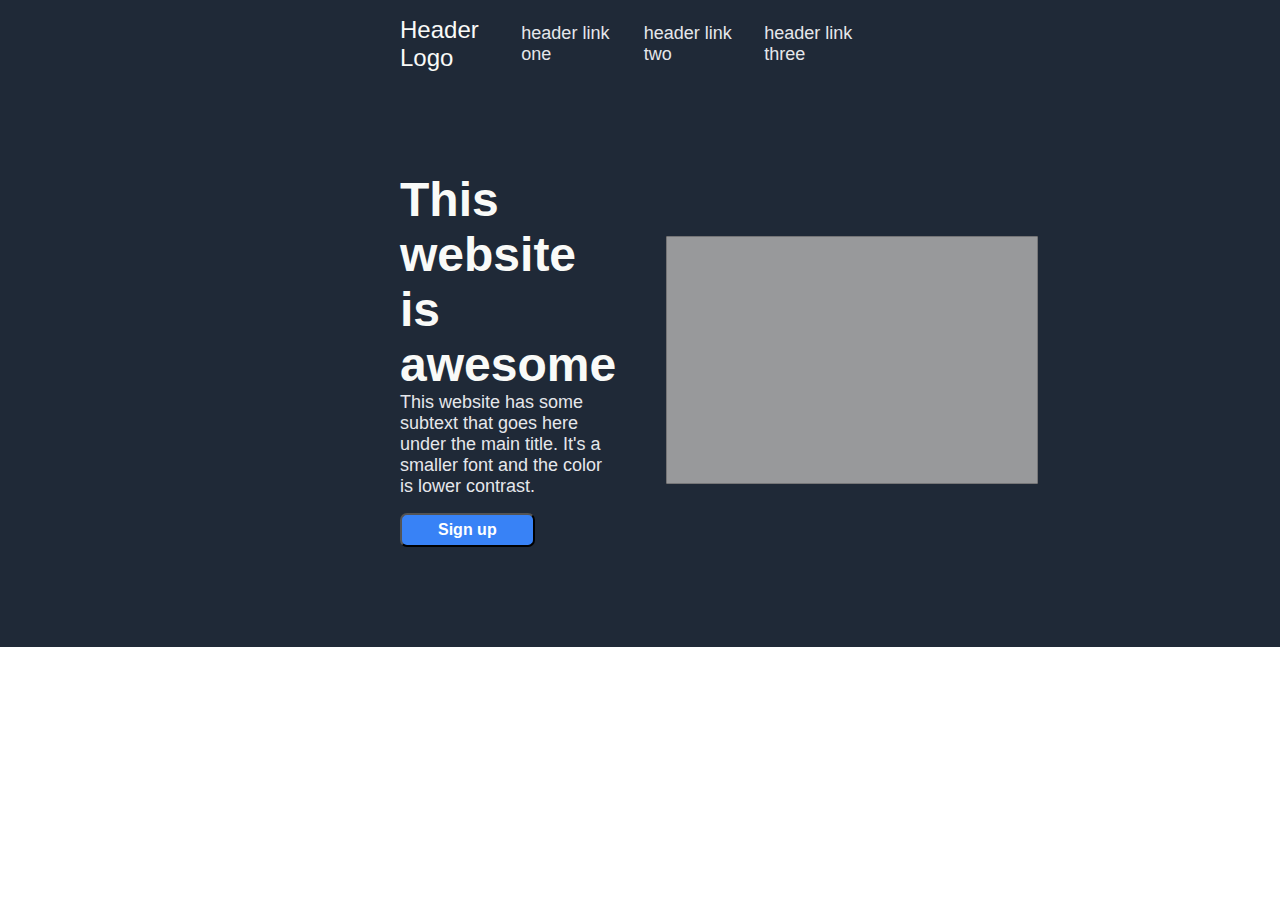
==== index.html @ 77b977d4 "First container done" ====
<!DOCTYPE html>
<html lang="en">

<head>
    <meta charset="UTF-8">
    <meta http-equiv="X-UA-Compatible" content="IE=edge">
    <meta name="viewport" content="width=device-width, initial-scale=1.0">
    <title>Landing Page</title>
    <link rel="stylesheet" href="style.css">
</head>

<body>
    <div class="container1">
        <div class="header">
            <div class="headerlogo">
                Header Logo
            </div>
            <ul>
                <li><a href="">header link one</a></li>
                <li><a href="">header link two</a></li>
                <li><a href="">header link three</a></li>
            </ul>
        </div>
        <div class="hero-container">
            <div class="hero-text-container">
                <div class="main-text-container">
                    This website is awesome
                </div>
                <div class="secondary-text-container">
                    This website has some subtext that goes here under the main title. It's a smaller font and the color is lower contrast.
                </div>
                <button class="signup">Sign up</button>
            </div>
            <img src="/images/Grey_full.png" alt="grayimage">
        </div>
    </div>
    <div class="container2">

    </div>
</body>

</html>
---- style.css ----
body {
    display: flex;
    flex-direction: column;
    font-family: -apple-system, BlinkMacSystemFont, 'Segoe UI', Roboto, Oxygen, Ubuntu, Cantarell, 'Open Sans', 'Helvetica Neue', sans-serif;
    margin: 0;
}

.container1 {
    padding-top: 16px;
    background-color: #1f2937;
    padding-left: 400px;
    padding-right: 400px;
    display: flex;
    flex-direction: column;
}

.header {
    display: flex;
    justify-content: space-between;
    align-items: center;
}

.headerlogo {
    color: #F9FAf8;
    font-size: 24px;
    font-weight: 500;
}

ul {
    list-style-type: none;
    margin: 0;
    padding: 0;
    display: flex;
    gap: 16px;
}

a {
    text-decoration: none;
    color: #E5E7EB;
    font-size: 18px;
}

.hero-container {
    display: flex;
    justify-content: space-between;
    align-items: center;
    margin-top: 100px;
    margin-bottom: 100px;
    flex: 1;
    gap: 50px;
}

.hero-text-container {
    width: 350px;
    flex: 1;
}

.main-text-container {
    font-size: 48px;
    font-weight: bold;
    color: #f9FAF8;
}

.secondary-text-container {
    font-size: 18px;
    color: #E5E7EB;
}

img {
    width: auto;
    height: 248px;
    flex: 1;
}

.signup {
    margin-top: 16px;
    background-color: #3882F6;
    padding: 6px;
    padding-left: 36px;
    padding-right: 36px;
    color: white;
    border-radius: 7px;
    font-weight: bold;
    font-size: medium;
}
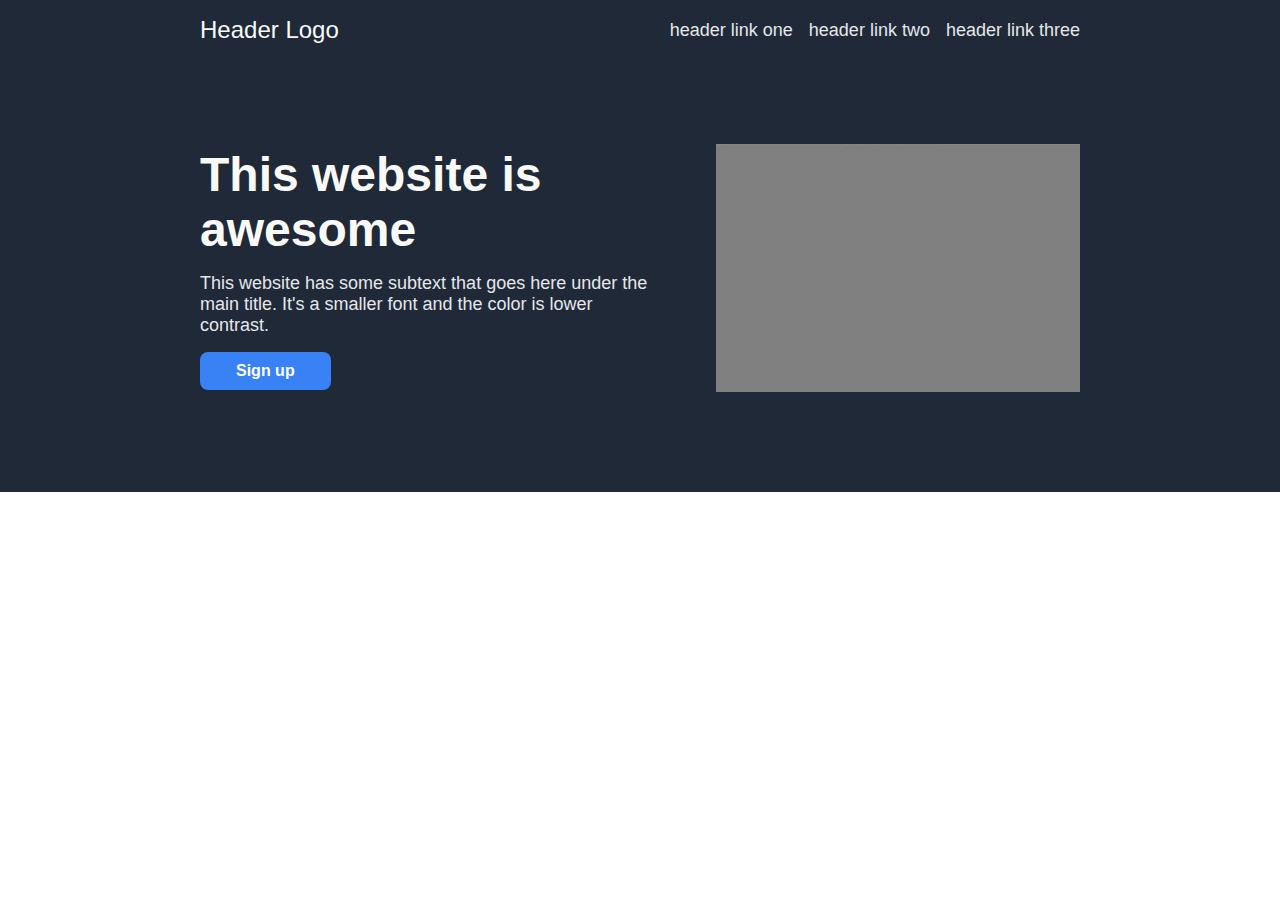
==== commit eb4d2fd7: "repaired jpegs" ====
--- a/index.html
+++ b/index.html
@@ -31,7 +31,7 @@
                 </div>
                 <button class="signup">Sign up</button>
             </div>
-            <img src="/images/Grey_full.png" alt="grayimage">
+            <img src="images/gray.jpg" alt="grayimage">
         </div>
     </div>
     <div class="container2">
--- a/style.css
+++ b/style.css
@@ -8,8 +8,8 @@
 .container1 {
     padding-top: 16px;
     background-color: #1f2937;
-    padding-left: 400px;
-    padding-right: 400px;
+    padding-left: 200px;
+    padding-right: 200px;
     display: flex;
     flex-direction: column;
 }
@@ -42,23 +42,23 @@
 
 .hero-container {
     display: flex;
+    margin-top: 100px;
+    margin-bottom: 100px;
+    ;
     justify-content: space-between;
     align-items: center;
-    margin-top: 100px;
-    margin-bottom: 100px;
-    flex: 1;
     gap: 50px;
 }
 
 .hero-text-container {
-    width: 350px;
-    flex: 1;
+    flex: 2;
 }
 
 .main-text-container {
     font-size: 48px;
     font-weight: bold;
     color: #f9FAF8;
+    margin-bottom: 16px;
 }
 
 .secondary-text-container {
@@ -75,11 +75,12 @@
 .signup {
     margin-top: 16px;
     background-color: #3882F6;
-    padding: 6px;
+    padding: 10px;
+    border: none;
     padding-left: 36px;
     padding-right: 36px;
     color: white;
-    border-radius: 7px;
+    border-radius: 8px;
     font-weight: bold;
     font-size: medium;
 }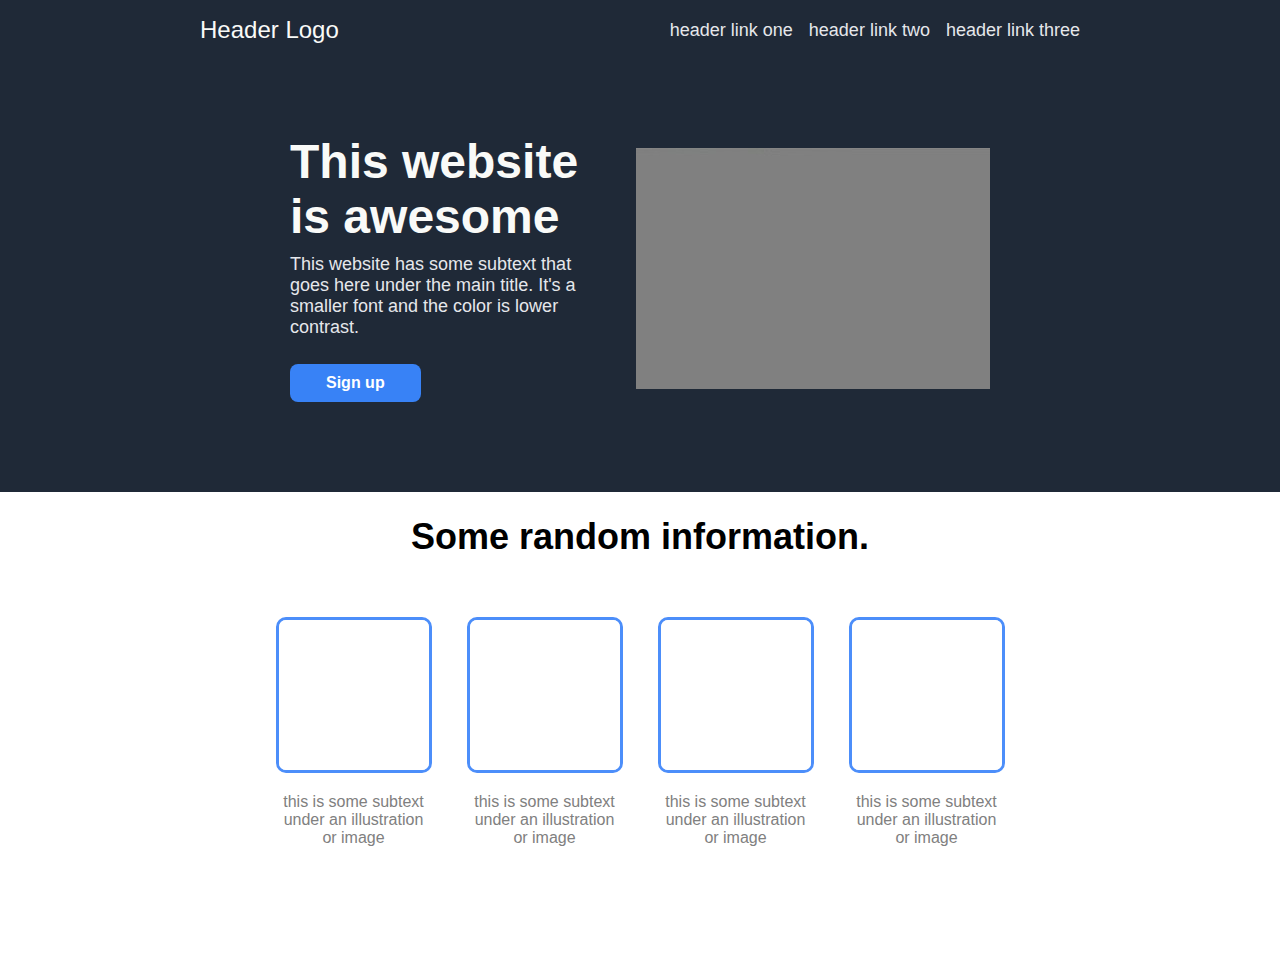
==== commit 350f1884: "Finished second container" ====
--- a/index.html
+++ b/index.html
@@ -35,7 +35,27 @@
         </div>
     </div>
     <div class="container2">
+        <h1>Some random information.</h1>
+        <div class="boxes">
+            <div class="box1">
+                <img src="images/white.jpg" alt="whiteimage">
+                <p>this is some subtext under an illustration or image</p>
+            </div>
+            <div class="box2">
+                <img src="images/white.jpg" alt="whiteimage">
+                <p>this is some subtext under an illustration or image</p>
+            </div>
+            <div class="box3">
+                <img src="images/white.jpg" alt="whiteimage">
+                <p>this is some subtext under an illustration or image</p>
 
+            </div>
+            <div class="box4">
+                <img src="images/white.jpg" alt="whiteimage">
+                <p>this is some subtext under an illustration or image</p>
+
+            </div>
+        </div>
     </div>
 </body>
 
--- a/style.css
+++ b/style.css
@@ -42,38 +42,34 @@
 
 .hero-container {
     display: flex;
-    margin-top: 100px;
-    margin-bottom: 100px;
-    ;
-    justify-content: space-between;
+    padding: 90px;
+    justify-content: center;
     align-items: center;
     gap: 50px;
 }
 
 .hero-text-container {
-    flex: 2;
+    flex: 1;
 }
 
 .main-text-container {
     font-size: 48px;
     font-weight: bold;
     color: #f9FAF8;
-    margin-bottom: 16px;
+    margin-bottom: 10px;
 }
 
 .secondary-text-container {
     font-size: 18px;
     color: #E5E7EB;
+    margin-bottom: 26px;
 }
 
-img {
-    width: auto;
-    height: 248px;
+.hero-container img {
     flex: 1;
 }
 
 .signup {
-    margin-top: 16px;
     background-color: #3882F6;
     padding: 10px;
     border: none;
@@ -83,4 +79,60 @@
     border-radius: 8px;
     font-weight: bold;
     font-size: medium;
+}
+
+.container2 {
+    display: flex;
+    flex-direction: column;
+    justify-content: space-between;
+    align-items: center;
+}
+
+h1 {
+    font-size: 36px;
+    font-weight: bolder;
+}
+
+.boxes {
+    display: flex;
+    justify-content: space-between;
+    align-items: center;
+    gap: 35px;
+    margin-top: 35px;
+    margin-bottom: 100px;
+}
+
+.boxes img {
+    border: 3px solid #4c8efa;
+    border-radius: 10px;
+    width: 150px;
+    height: 150px;
+}
+
+.box1 {
+    display: block;
+    text-align: center;
+    max-width: 156px;
+}
+
+.box2 {
+    display: block;
+    text-align: center;
+    max-width: 156px;
+}
+
+.box3 {
+    display: block;
+    text-align: center;
+    max-width: 156px;
+}
+
+.box4 {
+    display: block;
+    text-align: center;
+    max-width: 156px;
+}
+
+p {
+    color: gray;
 }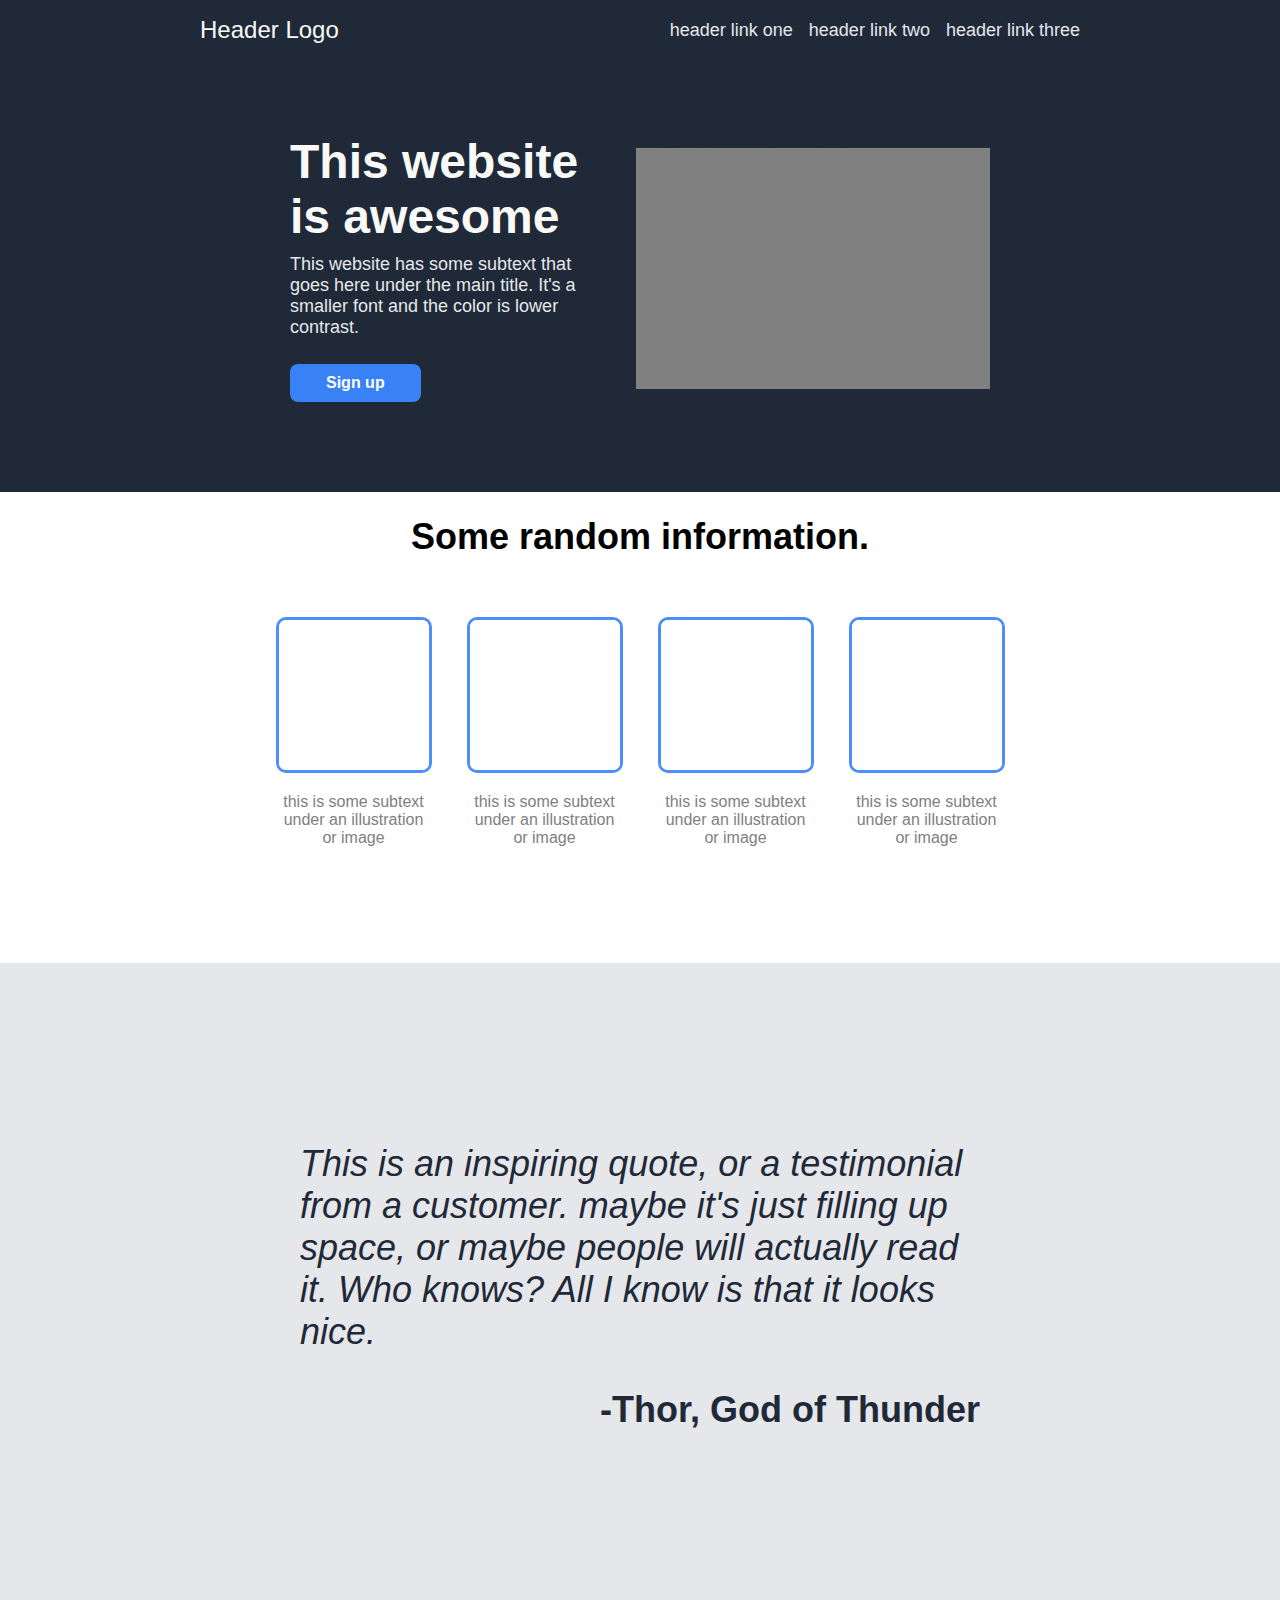
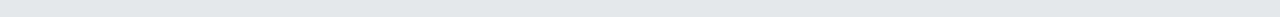
==== commit ad43ef55: "Third container finished" ====
--- a/index.html
+++ b/index.html
@@ -53,9 +53,15 @@
             <div class="box4">
                 <img src="images/white.jpg" alt="whiteimage">
                 <p>this is some subtext under an illustration or image</p>
-
             </div>
         </div>
+    </div>
+    <div class="container3">
+        <h2> This is an inspiring quote, or a testimonial from a customer. maybe it's just filling up space, or maybe people will actually read it. Who knows? All I know is that it looks nice.
+        </h2>
+        <h3>
+            -Thor, God of Thunder
+        </h3>
     </div>
 </body>
 
--- a/style.css
+++ b/style.css
@@ -135,4 +135,26 @@
 
 p {
     color: gray;
+}
+
+.container3 {
+    background-color: #e5e7eb;
+    color: #1f2937;
+    padding-top: 150px;
+    padding-bottom: 150px;
+    padding-left: 300px;
+    padding-right: 300px;
+    display: block;
+}
+
+h2 {
+    font-size: 36px;
+    font-style: italic;
+    font-weight: lighter;
+}
+
+h3 {
+    font-size: 36px;
+    text-align: right;
+    font-weight: 600;
 }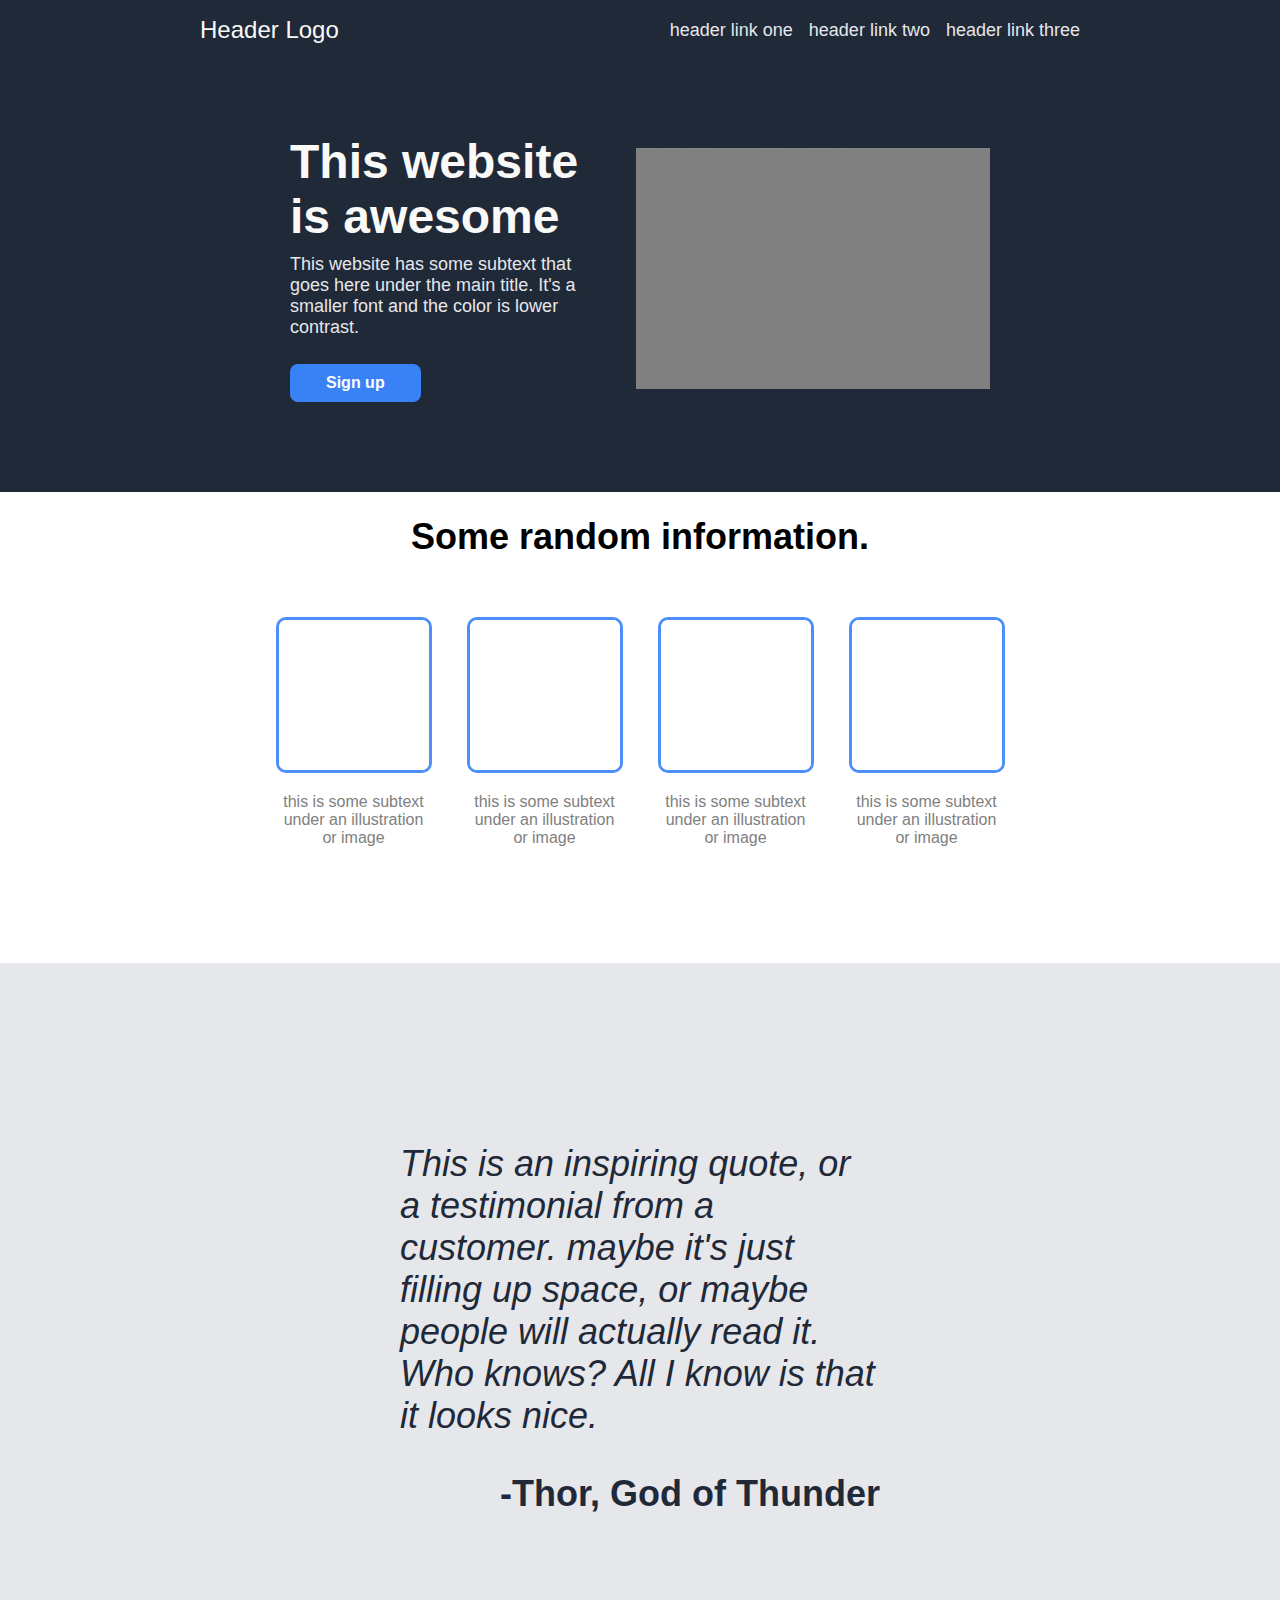
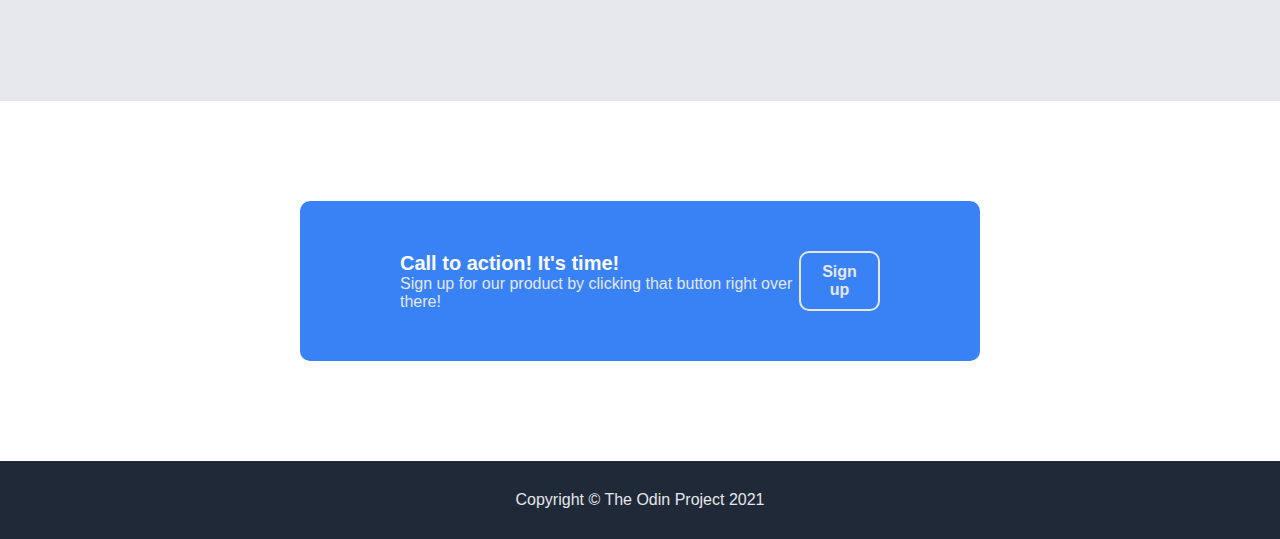
==== commit 8b8d2d23: "Finished project" ====
--- a/index.html
+++ b/index.html
@@ -63,6 +63,18 @@
             -Thor, God of Thunder
         </h3>
     </div>
+    <div class="container4">
+        <div class="content-container">
+            <div class="call-text-container">
+                <h4>Call to action! It's time!</h4>
+                <h5>Sign up for our product by clicking that button right over there!</h5>
+            </div>
+            <button>Sign up</button>
+        </div>
+    </div>
+    <div class="footer">
+        <h5>Copyright © The Odin Project 2021</h5>
+    </div>
 </body>
 
 </html>--- a/style.css
+++ b/style.css
@@ -142,8 +142,8 @@
     color: #1f2937;
     padding-top: 150px;
     padding-bottom: 150px;
-    padding-left: 300px;
-    padding-right: 300px;
+    padding-left: 400px;
+    padding-right: 400px;
     display: block;
 }
 
@@ -157,4 +157,66 @@
     font-size: 36px;
     text-align: right;
     font-weight: 600;
+}
+
+.container4 {
+    padding-top: 100px;
+    padding-bottom: 100px;
+    padding-left: 300px;
+    padding-right: 300px;
+    align-items: center;
+    justify-content: center;
+}
+
+.content-container {
+    background-color: #3882f6;
+    display: flex;
+    justify-content: center;
+    align-items: center;
+    padding-top: 50px;
+    padding-bottom: 50px;
+    padding-left: 100px;
+    padding-right: 100px;
+    border-radius: 10px;
+}
+
+.content-container button {
+    flex: 1;
+    background-color: #3882f6;
+    border-radius: 10px;
+    border: 2px solid #E5E7EB;
+    color: #E5E7EB;
+    padding: 10px;
+    font-weight: bolder;
+    font-size: 16px;
+}
+
+.call-text-container {
+    flex: 7;
+}
+
+h4 {
+    color: #F9FAf8;
+    font-size: 20px;
+    font-weight: 500;
+    margin: 0;
+    padding: 0;
+    font-weight: bold;
+}
+
+h5 {
+    font-size: 16px;
+    color: #E5E7EB;
+    margin: 0;
+    padding: 0;
+    font-weight: 200;
+}
+
+.footer {
+    background-color: #1f2937;
+    padding-top: 30px;
+    padding-bottom: 30px;
+    align-items: center;
+    justify-content: center;
+    text-align: center;
 }